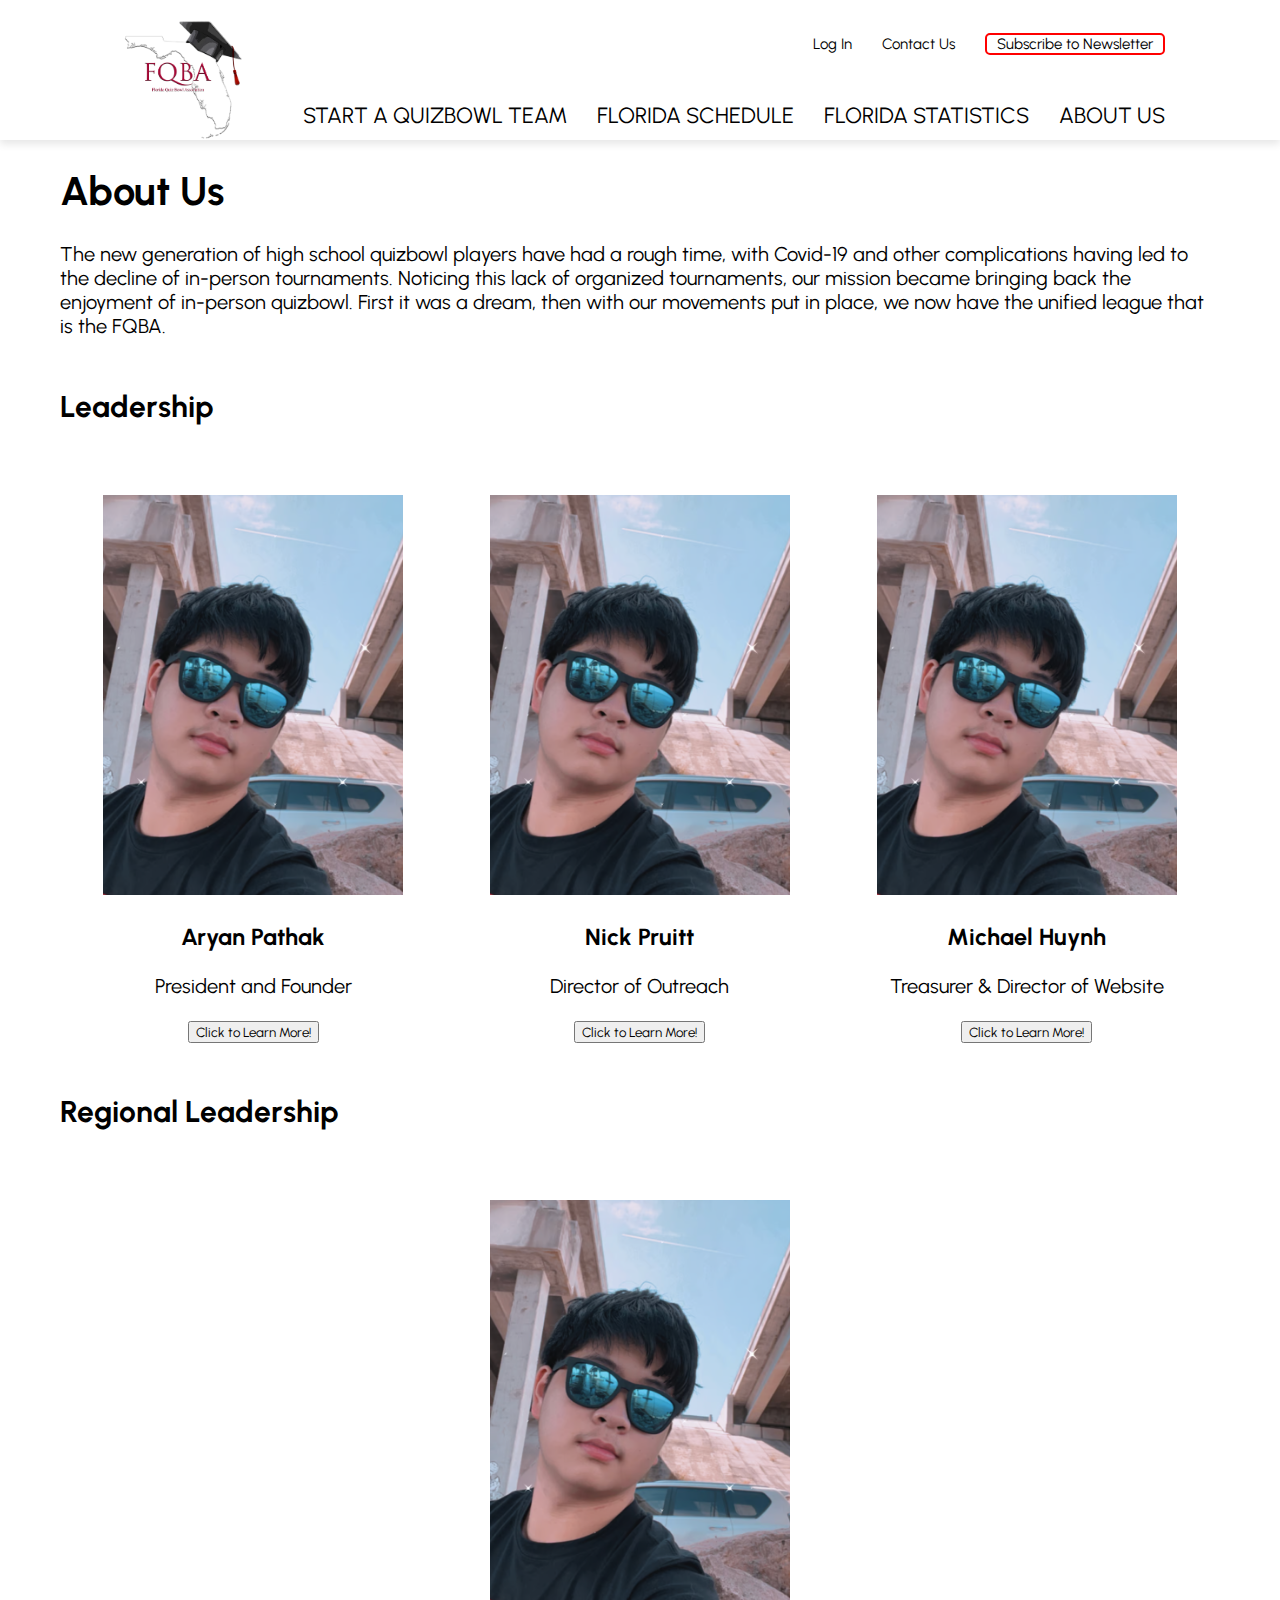
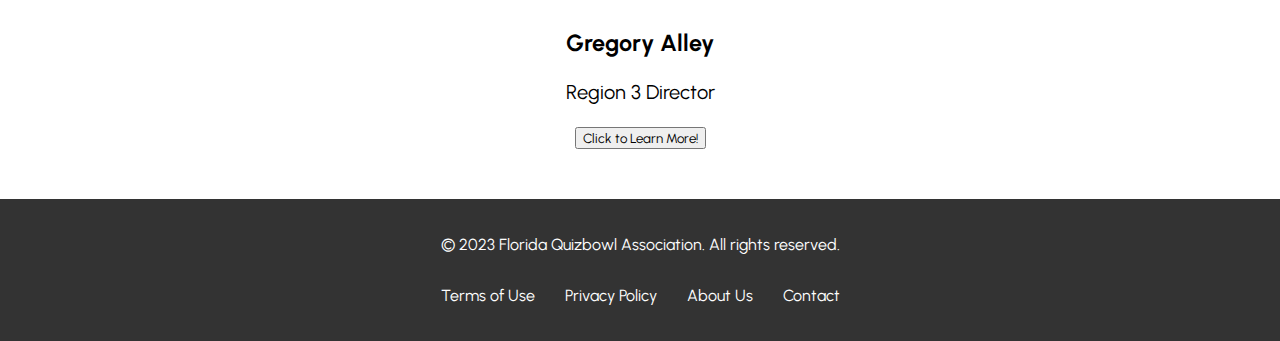
==== aboutus.html @ 99b5ff2c "Changes" ====
<!DOCTYPE html>
<html lang="en">

<head>
    <!-- Meta tags and other head content -->
    <link rel="stylesheet" href="aboutus.css"> <!-- Updated CSS file -->
    <link rel="stylesheet" href="https://fonts.googleapis.com/css2?family=Urbanist:wght@400;700&display=swap">
    <title>Florida Quizbowl Association</title>
</head>

<body>
    <div class="logo">
        <a href="home.html">
            <img src="FQBALogo.png" alt="FQBA Logo">
        </a>
    </div>
    <header>
        <div class="top-header">
            <ul>
                <li><a href="#">Log In</a></li>
                <li><a href="#">Contact Us</a></li>
                <li class="newsletter"><a href="#">Subscribe to Newsletter</a></li>
            </ul>
        </div>
        <nav>
            <ul>
                <li><a href="startateam.html">START A QUIZBOWL TEAM</a></li>
                <li><a href="#">FLORIDA SCHEDULE</a></li>
                <li><a href="#">FLORIDA STATISTICS</a></li>
                <li><a href="aboutus.html">ABOUT US</a></li>
            </ul>
        </nav>
    </header>

    <div class="content">
            <h1>About Us</h1>
            <p>The new generation of high school quizbowl players have had a rough time, with Covid-19 and other complications having led to the decline of in-person tournaments. Noticing this lack of organized tournaments, our mission became bringing back the enjoyment of in-person quizbowl. First it was a dream, then with our movements put in place, we now have the unified league that is the FQBA.</p>
            <h2 style="margin: 50px 0px">Leadership</h2>
            <div class="team-members">
                <div class="team-member">
                    <img src="MHuynh.png" alt="Aryan_Pathak">
                    <h3>Aryan Pathak</h3>
                    <p>President and Founder</p>

                    <button id="APathakmyButton">Click to Learn More!</button>

                    <div id="APathakmyModal" class="modal">
                        <div class="modal-content">
                            <span class="close">&times;</span>
                                <img src="MHuynh.png" alt="Aryan_Pathak">
                                <h3>Aryan Pathak</h3>
                                <p>President and Founder</p>
                                <p>Aryan Pathak is a current Senior at Lake Highland Preparatory School, located in Orlando, and is the president of the FQBA. Having been a lifelong quizbowl player, Aryan aspired for there to be an organized league here in Florida, and after long months of work, his dream came to reality.</p>
                        </div>
                    </div>                

                    
                </div>

                <div class="team-member">
                    <img src="MHuynh.png" alt="Nick_Pruitt">
                    <h3>Nick Pruitt</h3>
                    <p>Director of Outreach</p>

                    <button id="NPruittmyButton">Click to Learn More!</button>

                    <div id="NPruittmyModal" class="modal">
                        <div class="modal-content">
                            <span class="close">&times;</span>
                                <img src="MHuynh.png" alt="Nick_Pruitt">
                                <h3>Nick Pruitt</h3>
                                <p>Director of Outreach</p>
                                <p>Nick Pruitt is a Junior at Bates College and is the Director of Outreach of the FQBA. After running quizbowl events across the country for many years, Nick is an expert at organizing and running leagues and tournaments.</p>
                        </div>
                    </div>    
                    
                </div>
                <div class="team-member">
                    <img src="MHuynh.png" alt="Michael_Huynh">
                    <h3>Michael Huynh</h3>
                    <p>Treasurer & Director of Website</p>

                    <button id="MHuynhmyButton">Click to Learn More!</button>

                    <div id="MHuynhmyModal" class="modal">
                        <div class="modal-content">
                            <span class="close">&times;</span>
                                <img src="MHuynh.png" alt="Michael_Huynh">
                            <h3>Michael Huynh</h3>
                            <p>Treasurer & Director of Website</p>
                            <p>Michael Huynh Bio.</p>
                        </div>
                    </div>   

                    
                </div>
            </div>

            <h2 style="margin: 50px 0px">Regional Leadership</h2>
            <div class="team-members">
                <div class="team-member">
                    <img src="MHuynh.png" alt="Gregory_Alley">
                    <h3>Gregory Alley</h3>
                    <p>Region 3 Director</p>

                    <button id="GAlleymyButton">Click to Learn More!</button>

                    <div id="GAlleymyModal" class="modal">
                        <div class="modal-content">
                            <span class="close">&times;</span>
                            <img src="MHuynh.png" alt="Gregory_Alley">
                            <h3>Gregory Alley</h3>
                            <p>Region 3 Director</p>
                            <p>Gregory Alley Bio</p>
                        </div>
                    </div>   

                    
                </div>       
        </div>
    </div>

        
</div>

<h2 style="margin: 50px 0px"> </h2>

<footer>
    <div class="footer-content">
        <p>&copy; 2023 Florida Quizbowl Association. All rights reserved.</p>
        <ul>
            <li><a href="termsofuse.html" style="color: white;">Terms of Use</a></li>
            <li><a href="privacypolicy.html" style="color: white;">Privacy Policy</a></li>
            <li><a href="aboutus.html" style="color: white;">About Us</a></li>
            <li><a href="#" style="color: white;">Contact</a></li>
        </ul>
    </div>
</footer>

<script src="aboutus.js"></script>
</body>

</html>
---- aboutus.css ----
* {
    font-family: 'Urbanist', sans-serif;
}

body {
    margin: 0;
    padding: 0;
    font-family: Arial, sans-serif;
}

header {
    background-color: #fff;
    color: #000;
    padding: 10px 100px;
    text-align: right;
    display: flex;
    flex-direction: column; /* Stack child elements vertically */
    justify-content: flex-start; /* Align items at the top */
    align-items: right;
    box-shadow: 0px 4px 8px rgba(0, 0, 0, 0.1);
    height: 120px;
    font-family: 'Urbanist', sans-serif;
    font-size: 22px;
}

.content {
    padding: 0px 60px;
    font-size: 20px;
}


.logo {
    position: absolute;
    top: 20px; /* Adjust the top position according to your design */
    left: 120px; /* Adjust the left position according to your design */
    z-index: 1; /* Ensure the logo appears above other elements */
}

.logo img {
    height:120px; /* Set the logo height to 60px (adjust as needed) */
    width: auto;
    display: block;
}

ul {
    list-style: none;
    padding: 0;
    display: flex;
    justify-content: flex-end;
}

li {
    margin: 0 15px;
}

a {
    text-decoration: none;
    color: #000000;
}

a:hover {
    text-decoration: underline;
}

.top-header {
    background-color: #fff;
    color: #000;
    padding: 10px 0px; /* Increase padding for a larger top header */
    font-size: 15px;
}

.newsletter {
    border: 2px solid red; /* Red border around the special link */
    padding: 0px 10px; /* Padding inside the red box */
    border-radius: 5px; /* Optional: Rounded corners for the red box */
    margin-top: -2px; /* Move the text up by 2 pixels */
}

.team-members {
    display: flex; /* Use flexbox to position team members in a row */
    justify-content: space-around; /* Adjust this property to change spacing between team members */
}

.team-member {
    text-align: center;
    margin-top: 20px;
}

.team-member img {
    width: 300px;
    height: 400px;
    object-fit: cover;
}

.modal {
    display: none;
    position: fixed;
    z-index: 1;
    left: 0;
    top: 0;
    width: 100%;
    height: 100%;
    overflow: auto;
    background-color: rgba(0,0,0,0.4);
}

.modal-content {
    background-color: #fefefe;
    margin: 10% auto;
    padding: 20px;
    border: 1px solid #888;
    width: 25%;
}

.close {
    color: #aaa;
    float: right;
    font-size: 28px;
    font-weight: bold;
}

.close:hover,
.close:focus {
    color: black;
    text-decoration: none;
    cursor: pointer;
}


footer {
    background-color: #333;
    color: white;
    padding: 20px 0;
    text-align: center;
}

.footer-content {
    display: flex;
    flex-direction: column;
    align-items: center;
}
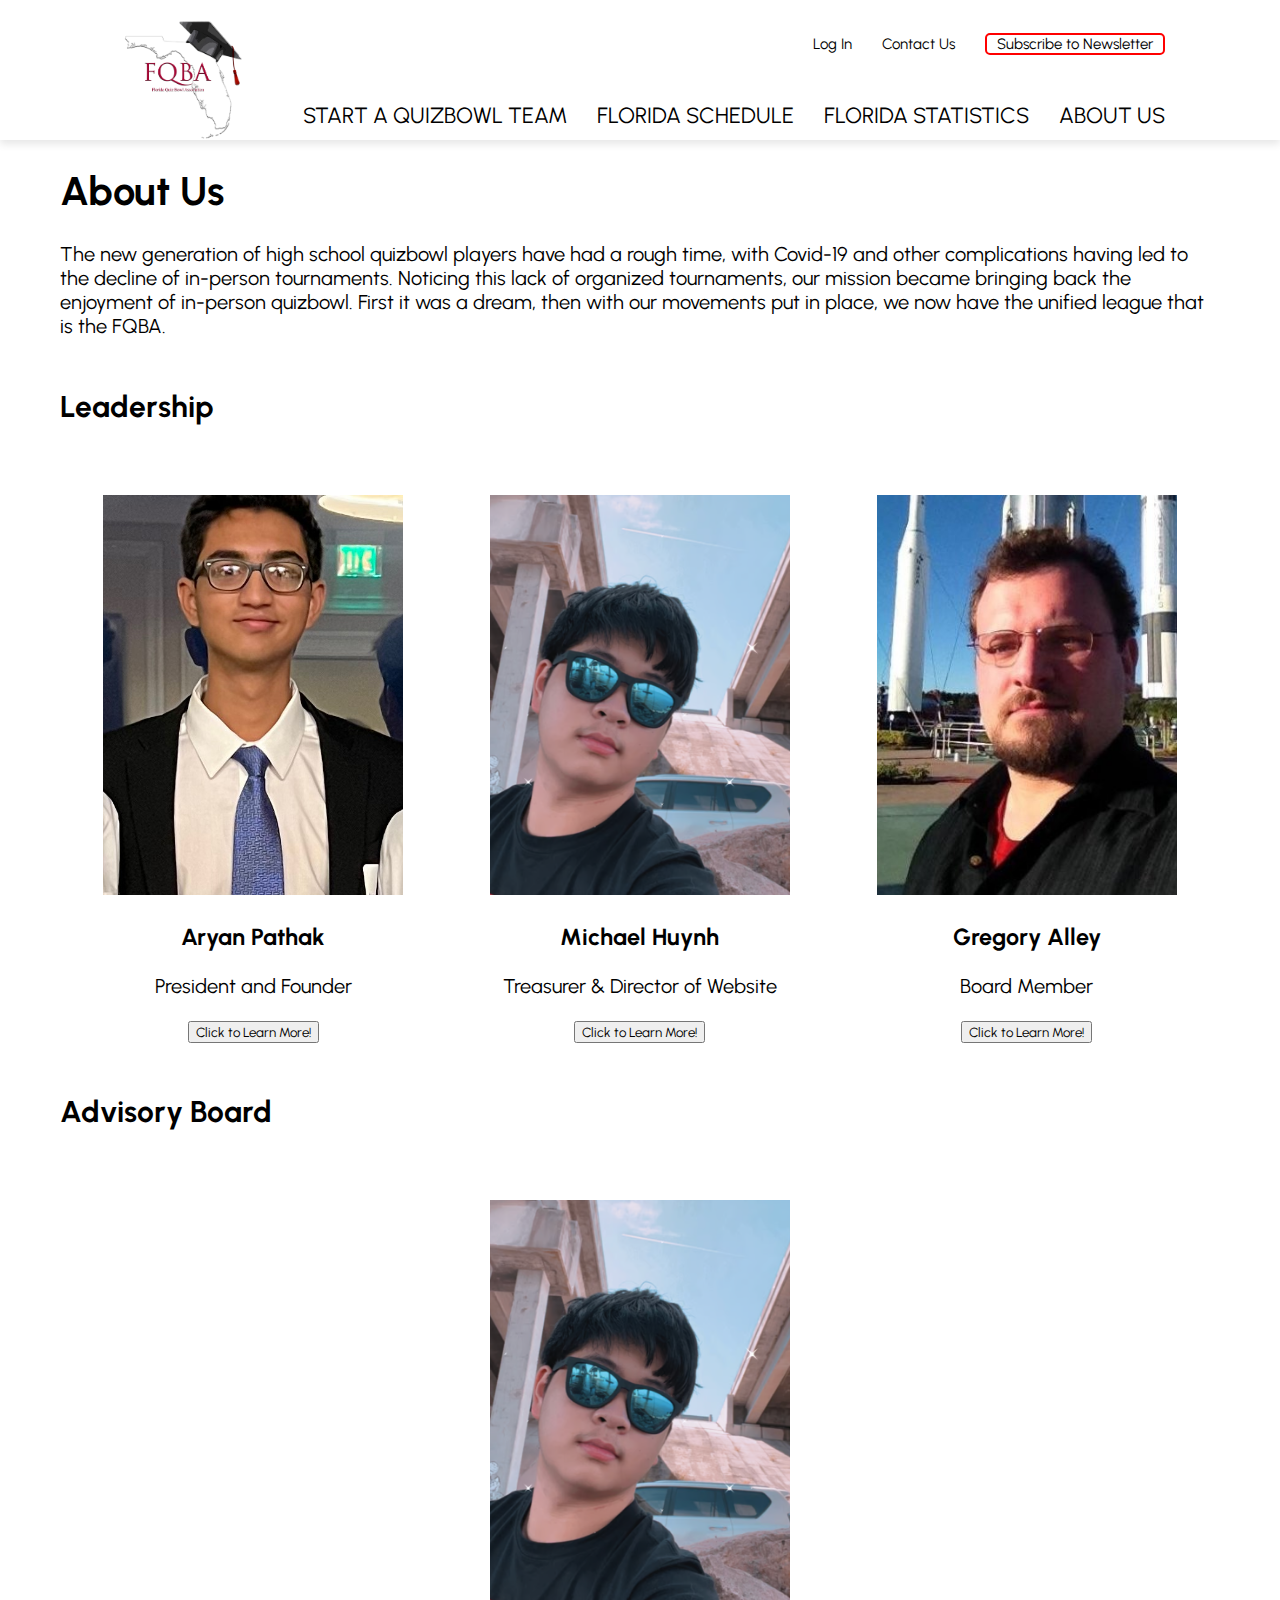
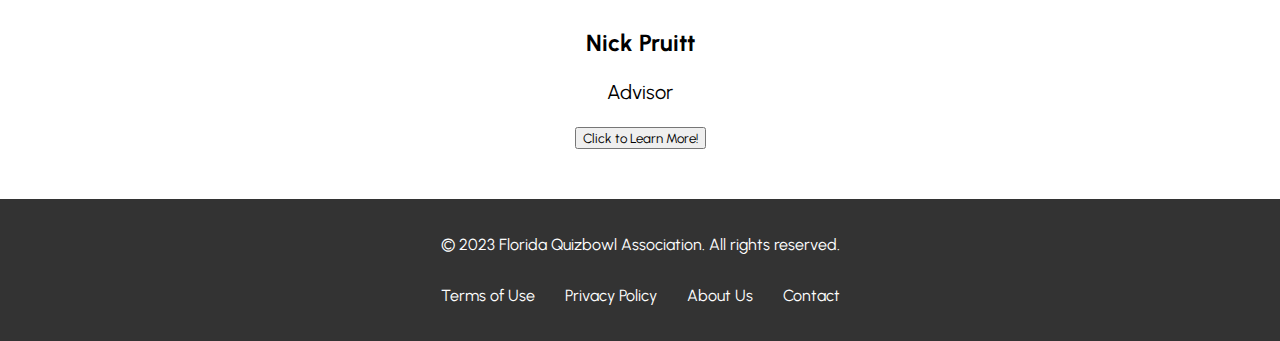
==== commit d0ff332d: "Bio changes" ====
--- a/aboutus.html
+++ b/aboutus.html
@@ -38,7 +38,7 @@
             <h2 style="margin: 50px 0px">Leadership</h2>
             <div class="team-members">
                 <div class="team-member">
-                    <img src="MHuynh.png" alt="Aryan_Pathak">
+                    <img src="APathak.jpeg" alt="Aryan_Pathak">
                     <h3>Aryan Pathak</h3>
                     <p>President and Founder</p>
 
@@ -47,32 +47,13 @@
                     <div id="APathakmyModal" class="modal">
                         <div class="modal-content">
                             <span class="close">&times;</span>
-                                <img src="MHuynh.png" alt="Aryan_Pathak">
+                                <img src="APathak.jpeg" alt="Aryan_Pathak">
                                 <h3>Aryan Pathak</h3>
                                 <p>President and Founder</p>
                                 <p>Aryan Pathak is a current Senior at Lake Highland Preparatory School, located in Orlando, and is the president of the FQBA. Having been a lifelong quizbowl player, Aryan aspired for there to be an organized league here in Florida, and after long months of work, his dream came to reality.</p>
                         </div>
                     </div>                
 
-                    
-                </div>
-
-                <div class="team-member">
-                    <img src="MHuynh.png" alt="Nick_Pruitt">
-                    <h3>Nick Pruitt</h3>
-                    <p>Director of Outreach</p>
-
-                    <button id="NPruittmyButton">Click to Learn More!</button>
-
-                    <div id="NPruittmyModal" class="modal">
-                        <div class="modal-content">
-                            <span class="close">&times;</span>
-                                <img src="MHuynh.png" alt="Nick_Pruitt">
-                                <h3>Nick Pruitt</h3>
-                                <p>Director of Outreach</p>
-                                <p>Nick Pruitt is a Junior at Bates College and is the Director of Outreach of the FQBA. After running quizbowl events across the country for many years, Nick is an expert at organizing and running leagues and tournaments.</p>
-                        </div>
-                    </div>    
                     
                 </div>
                 <div class="team-member">
@@ -94,29 +75,48 @@
 
                     
                 </div>
-            </div>
 
-            <h2 style="margin: 50px 0px">Regional Leadership</h2>
-            <div class="team-members">
                 <div class="team-member">
-                    <img src="MHuynh.png" alt="Gregory_Alley">
+                    <img src="GAlley.jpeg" alt="Gregory_Alley">
                     <h3>Gregory Alley</h3>
-                    <p>Region 3 Director</p>
+                    <p>Board Member</p>
 
                     <button id="GAlleymyButton">Click to Learn More!</button>
 
                     <div id="GAlleymyModal" class="modal">
                         <div class="modal-content">
                             <span class="close">&times;</span>
-                            <img src="MHuynh.png" alt="Gregory_Alley">
+                            <img src="GAlley.jpeg" alt="Gregory_Alley">
                             <h3>Gregory Alley</h3>
-                            <p>Region 3 Director</p>
+                            <p>Board Member</p>
                             <p>Gregory Alley Bio</p>
                         </div>
                     </div>   
+                </div>
+            </div>
 
+            <h2 style="margin: 50px 0px">Advisory Board</h2>
+            <div class="team-members">
+                <div class="team-member">
+                    <img src="MHuynh.png" alt="Nick_Pruitt">
+                    <h3>Nick Pruitt</h3>
+                    <p>Advisor</p>
+
+                    <button id="NPruittmyButton">Click to Learn More!</button>
+
+                    <div id="NPruittmyModal" class="modal">
+                        <div class="modal-content">
+                            <span class="close">&times;</span>
+                                <img src="MHuynh.png" alt="Nick_Pruitt">
+                                <h3>Nick Pruitt</h3>
+                                <p>Advisor</p>
+                                <p>Nick Pruitt is a Junior at Bates College and is an advisor for the FQBA. After running quizbowl events across the country for many years, Nick is an expert at organizing and running leagues and tournaments.</p>
+                        </div>
+                    </div>    
                     
-                </div>       
+                </div>
+                    
+            </div>       
         </div>
     </div>
 
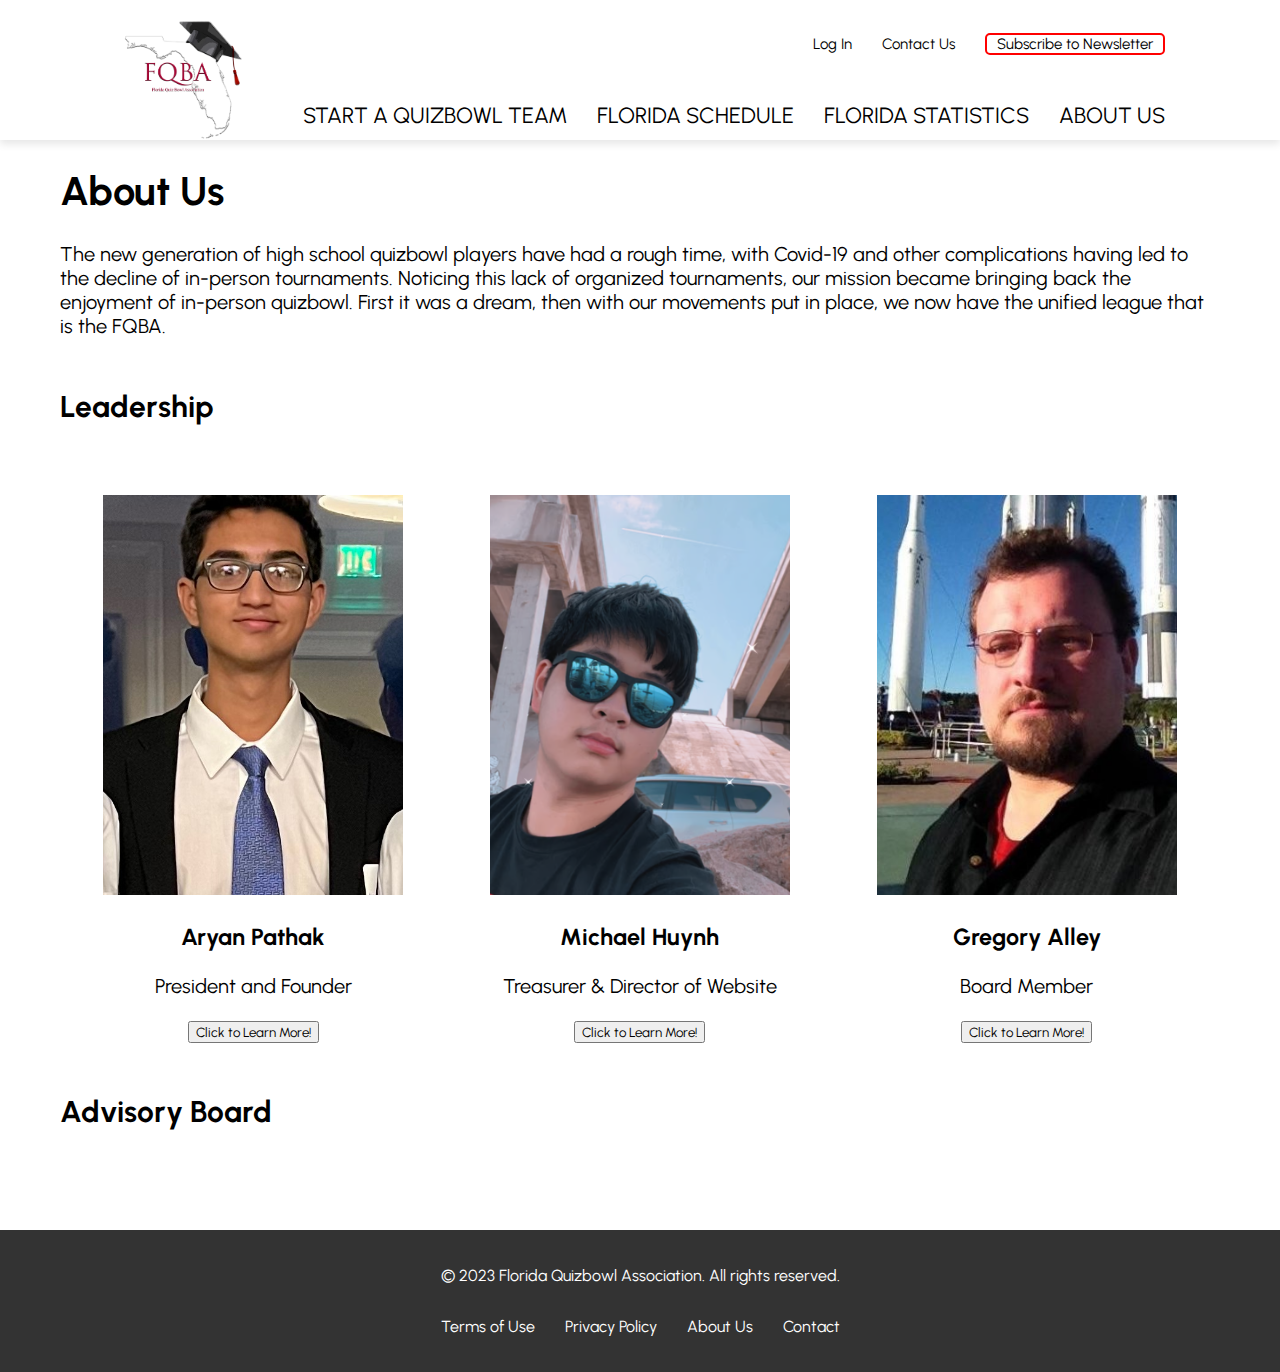
==== commit f2e5365e: "Update aboutus.html" ====
--- a/aboutus.html
+++ b/aboutus.html
@@ -68,7 +68,7 @@
                             <span class="close">&times;</span>
                                 <img src="MHuynh.png" alt="Michael_Huynh">
                             <h3>Michael Huynh</h3>
-                            <p>Treasurer & Director of Website</p>
+                            <p>Chief Operating and Technology Officer</p>
                             <p>Michael Huynh Bio.</p>
                         </div>
                     </div>   
@@ -97,22 +97,6 @@
 
             <h2 style="margin: 50px 0px">Advisory Board</h2>
             <div class="team-members">
-                <div class="team-member">
-                    <img src="MHuynh.png" alt="Nick_Pruitt">
-                    <h3>Nick Pruitt</h3>
-                    <p>Advisor</p>
-
-                    <button id="NPruittmyButton">Click to Learn More!</button>
-
-                    <div id="NPruittmyModal" class="modal">
-                        <div class="modal-content">
-                            <span class="close">&times;</span>
-                                <img src="MHuynh.png" alt="Nick_Pruitt">
-                                <h3>Nick Pruitt</h3>
-                                <p>Advisor</p>
-                                <p>Nick Pruitt is a Junior at Bates College and is an advisor for the FQBA. After running quizbowl events across the country for many years, Nick is an expert at organizing and running leagues and tournaments.</p>
-                        </div>
-                    </div>    
                     
                 </div>
                     
@@ -140,4 +124,4 @@
 <script src="aboutus.js"></script>
 </body>
 
-</html>+</html>
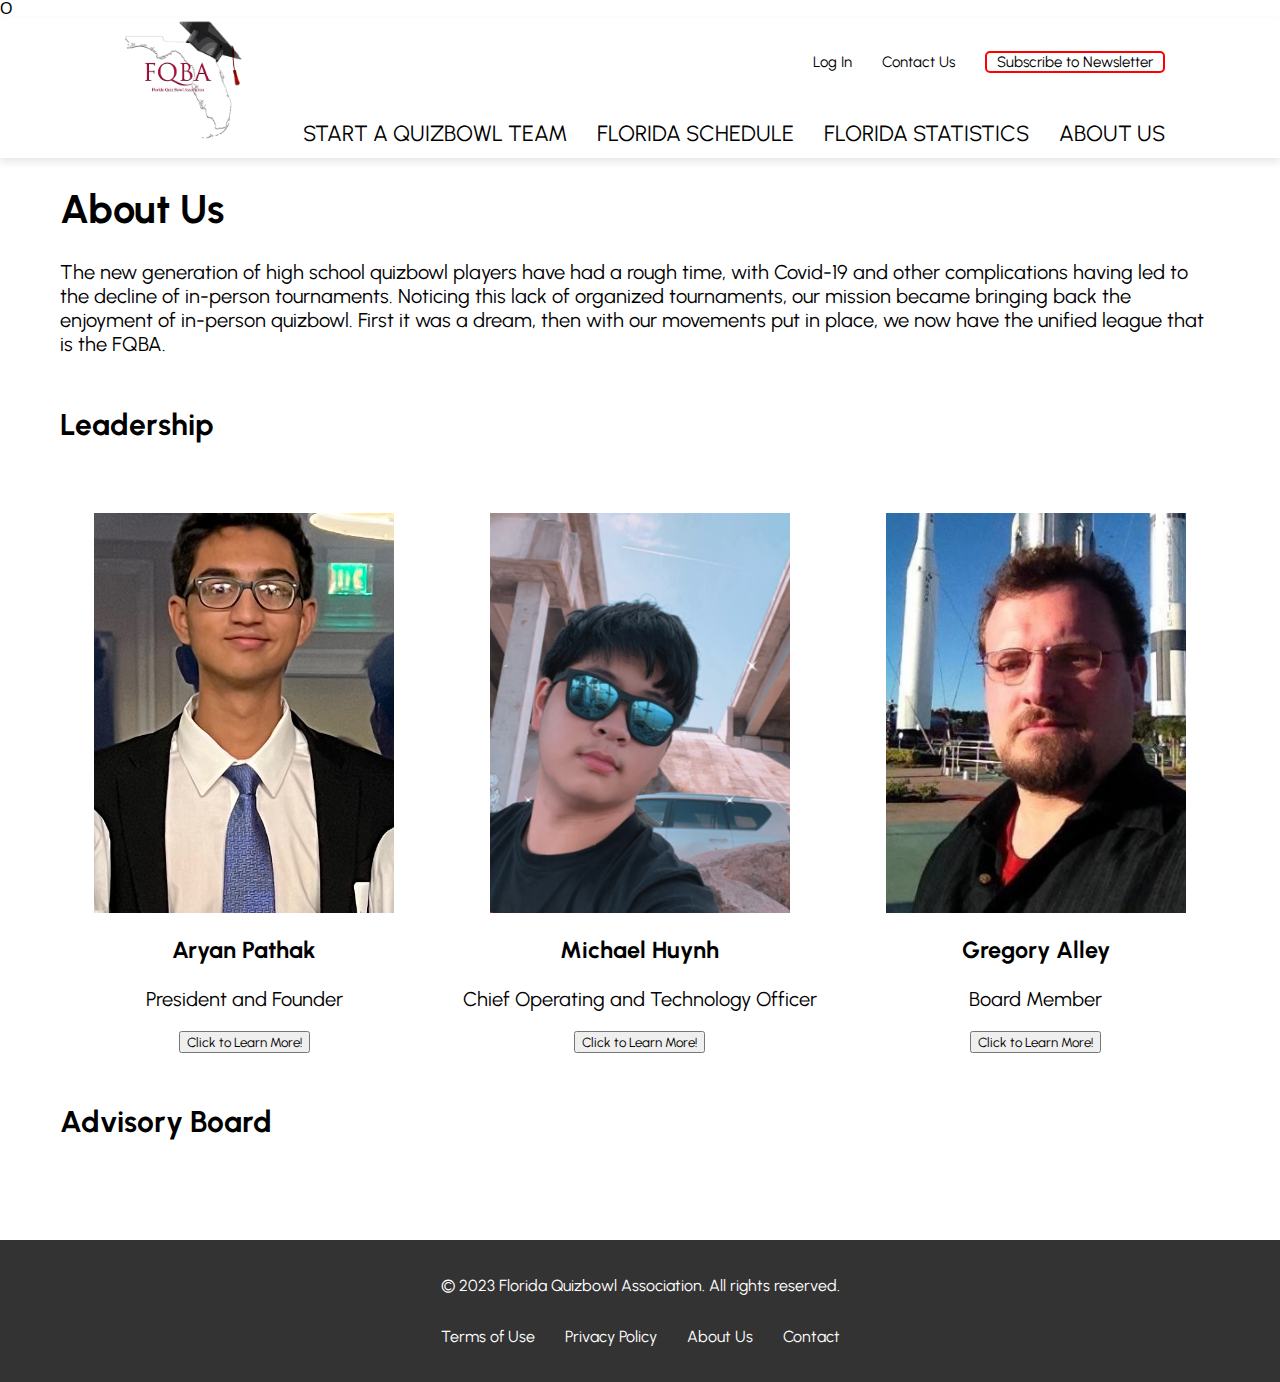
==== commit c893658f: "Update aboutus.html" ====
--- a/aboutus.html
+++ b/aboutus.html
@@ -1,4 +1,4 @@
-<!DOCTYPE html>
+O<!DOCTYPE html>
 <html lang="en">
 
 <head>
@@ -59,7 +59,7 @@
                 <div class="team-member">
                     <img src="MHuynh.png" alt="Michael_Huynh">
                     <h3>Michael Huynh</h3>
-                    <p>Treasurer & Director of Website</p>
+                    <p>Chief Operating and Technology Officer</p>
 
                     <button id="MHuynhmyButton">Click to Learn More!</button>
 
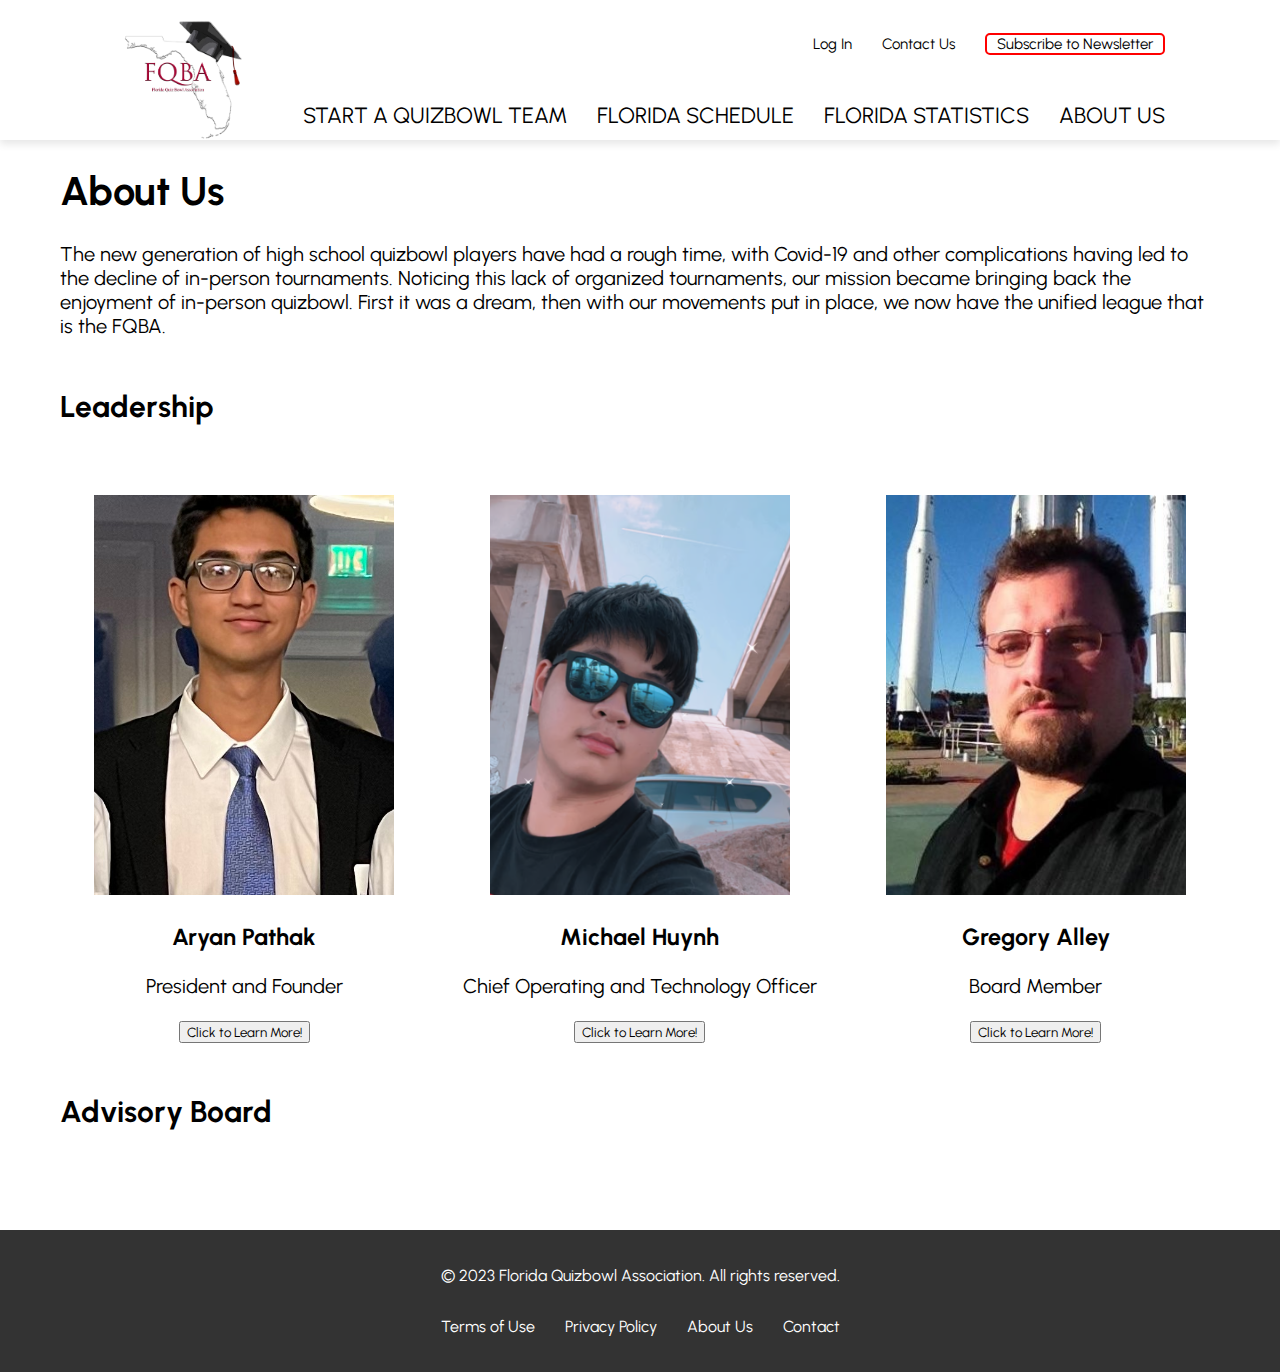
==== commit 82d1390a: "Update aboutus.html" ====
--- a/aboutus.html
+++ b/aboutus.html
@@ -1,4 +1,4 @@
-O<!DOCTYPE html>
+<!DOCTYPE html>
 <html lang="en">
 
 <head>
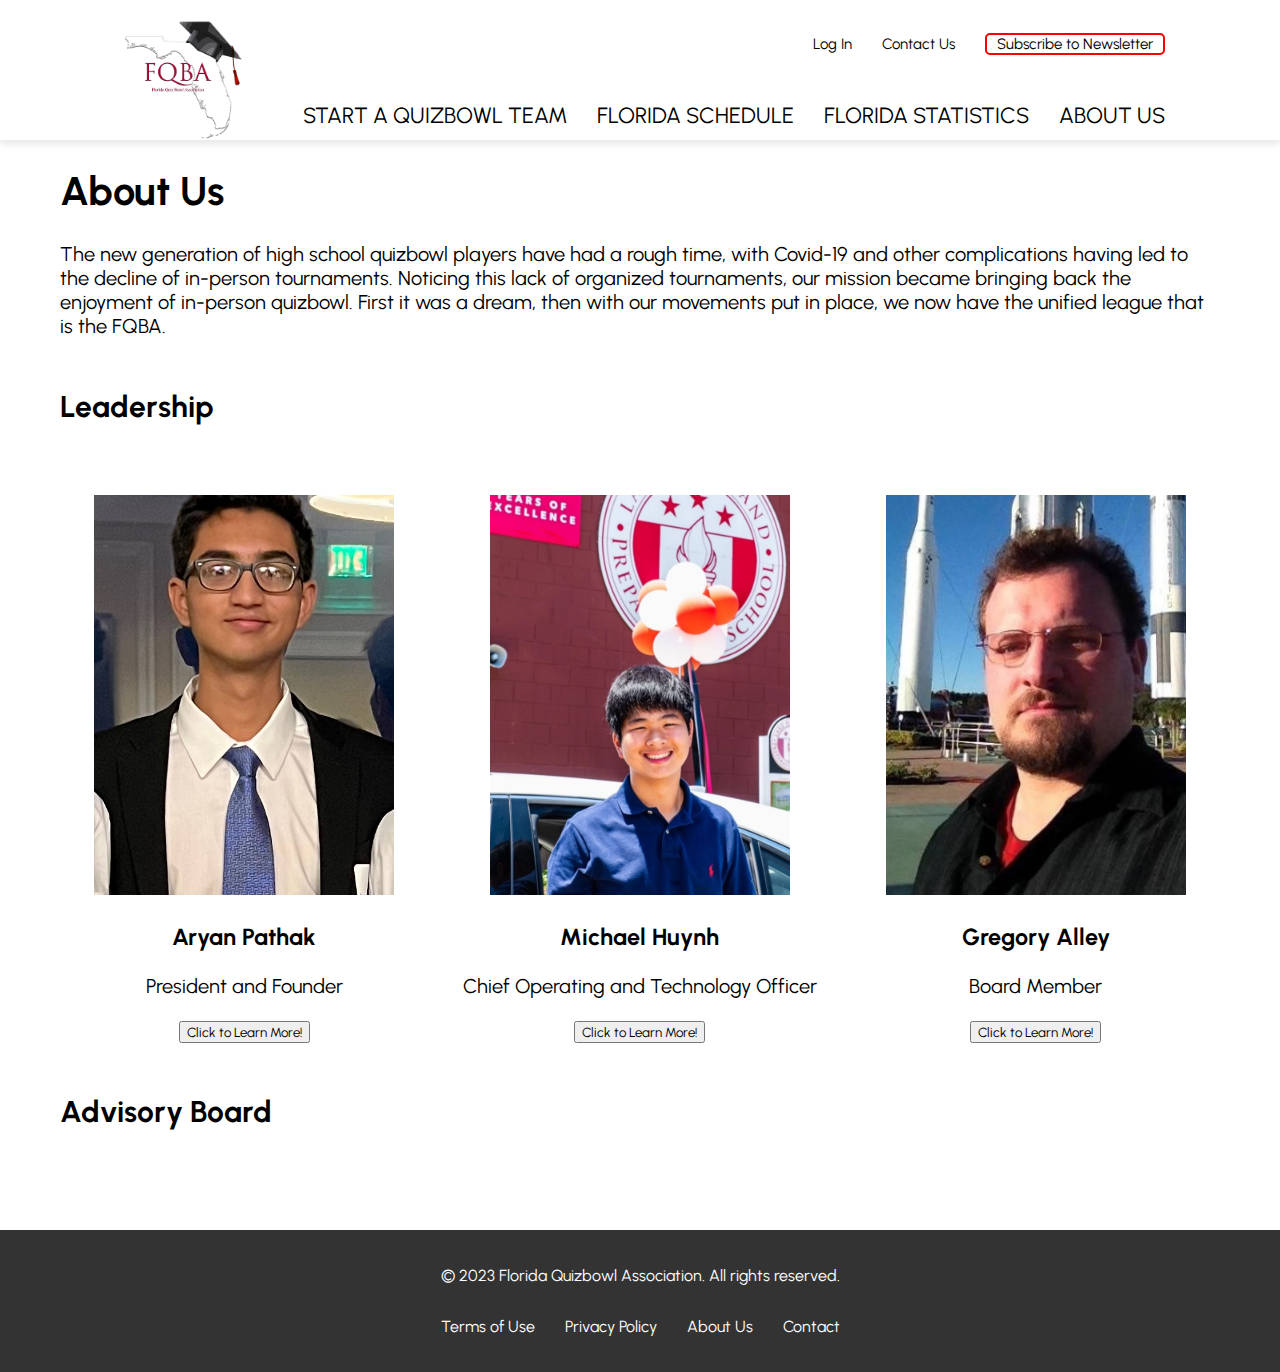
==== commit 35a715aa: "Update aboutus.html" ====
--- a/aboutus.html
+++ b/aboutus.html
@@ -57,7 +57,7 @@
                     
                 </div>
                 <div class="team-member">
-                    <img src="MHuynh.png" alt="Michael_Huynh">
+                    <img src="MHuynh2.png" alt="Michael_Huynh">
                     <h3>Michael Huynh</h3>
                     <p>Chief Operating and Technology Officer</p>
 
@@ -66,7 +66,7 @@
                     <div id="MHuynhmyModal" class="modal">
                         <div class="modal-content">
                             <span class="close">&times;</span>
-                                <img src="MHuynh.png" alt="Michael_Huynh">
+                                <img src="MHuynh2.png" alt="Michael_Huynh">
                             <h3>Michael Huynh</h3>
                             <p>Chief Operating and Technology Officer</p>
                             <p>Michael Huynh Bio.</p>
